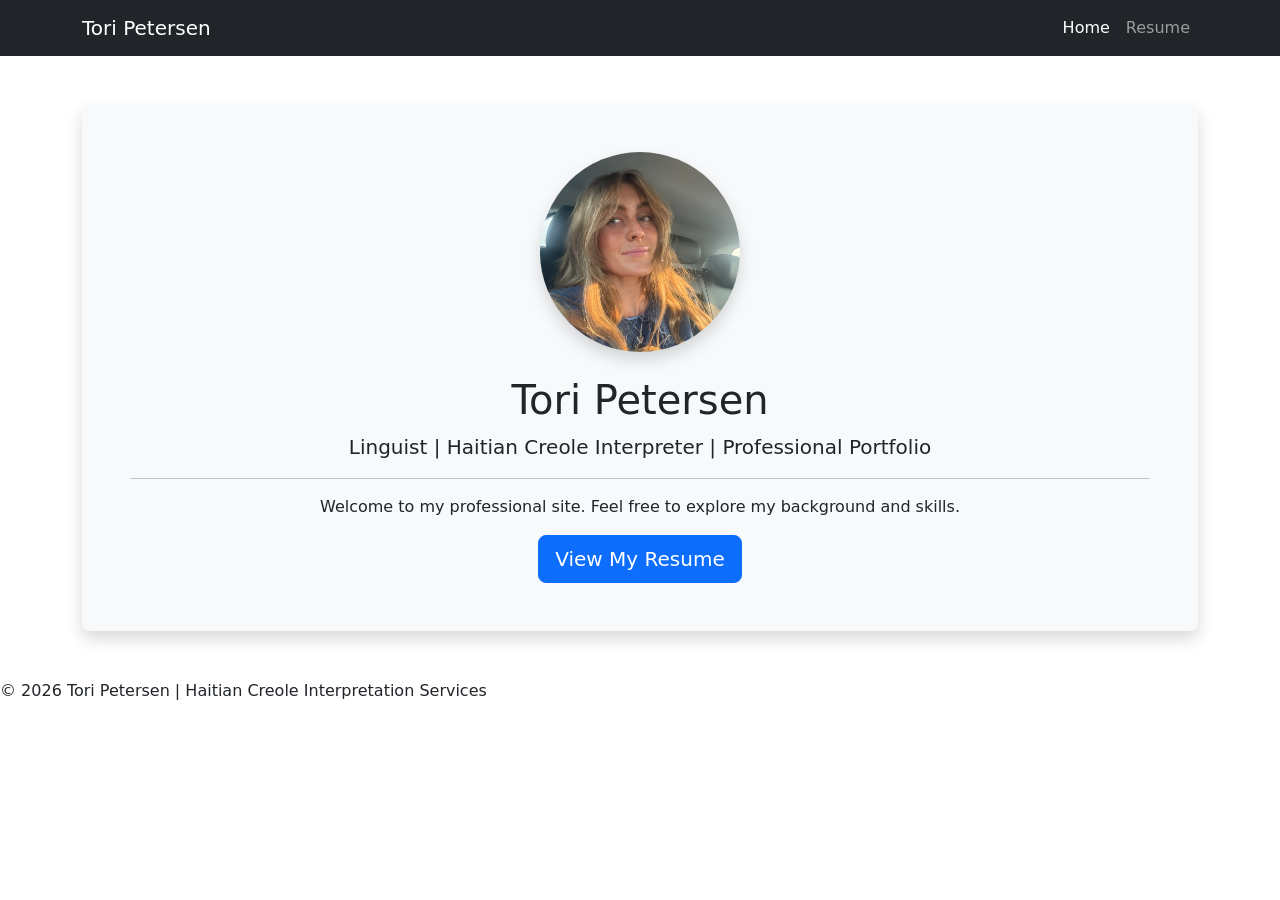
==== index.html @ 100e3f03 "Add files via upload" ====
<!DOCTYPE html>
<html lang="en">
<head>
    <meta charset="UTF-8">
    <meta name="viewport" content="width=device-width, initial-scale=1.0">
    <title>Tori Petersen | Home</title>
    
    <link href="https://cdn.jsdelivr.net/npm/bootstrap@5.3.0/dist/css/bootstrap.min.css" rel="stylesheet">
    <link rel="stylesheet" href="styles/styles.css">
</head>

<body class="home-bg">

    <nav class="navbar navbar-expand-lg navbar-dark bg-dark">
        <div class="container">
            <a class="navbar-brand" href="#">Tori Petersen</a>
            <div class="navbar-nav">
                <a class="nav-link active" href="index.html">Home</a>
                <a class="nav-link" href="html/resume.html">Resume</a>
            </div>
        </div>
    </nav>

    <div class="container text-center mt-5">
        <div class="bg-light p-5 rounded-3 shadow">
            
            <img src="photo.jpeg" alt="Tori Petersen" class="rounded-circle shadow mb-4" style="width: 200px; height: 200px; object-fit: cover;">
            
            <h1>Tori Petersen</h1>
            <p class="lead">Linguist | Haitian Creole Interpreter | Professional Portfolio</p>
            <hr>
            <p>Welcome to my professional site. Feel free to explore my background and skills.</p>
            
            <a href="html/resume.html" class="btn btn-primary btn-lg">View My Resume</a>
        </div>
    </div>

    <footer class="footer-style mt-5">
        <p>&copy; 2026 Tori Petersen | Haitian Creole Interpretation Services</p>
    </footer>

    <script src="https://cdn.jsdelivr.net/npm/bootstrap@5.3.0/dist/js/bootstrap.bundle.min.js"></script>
</body>
</html>
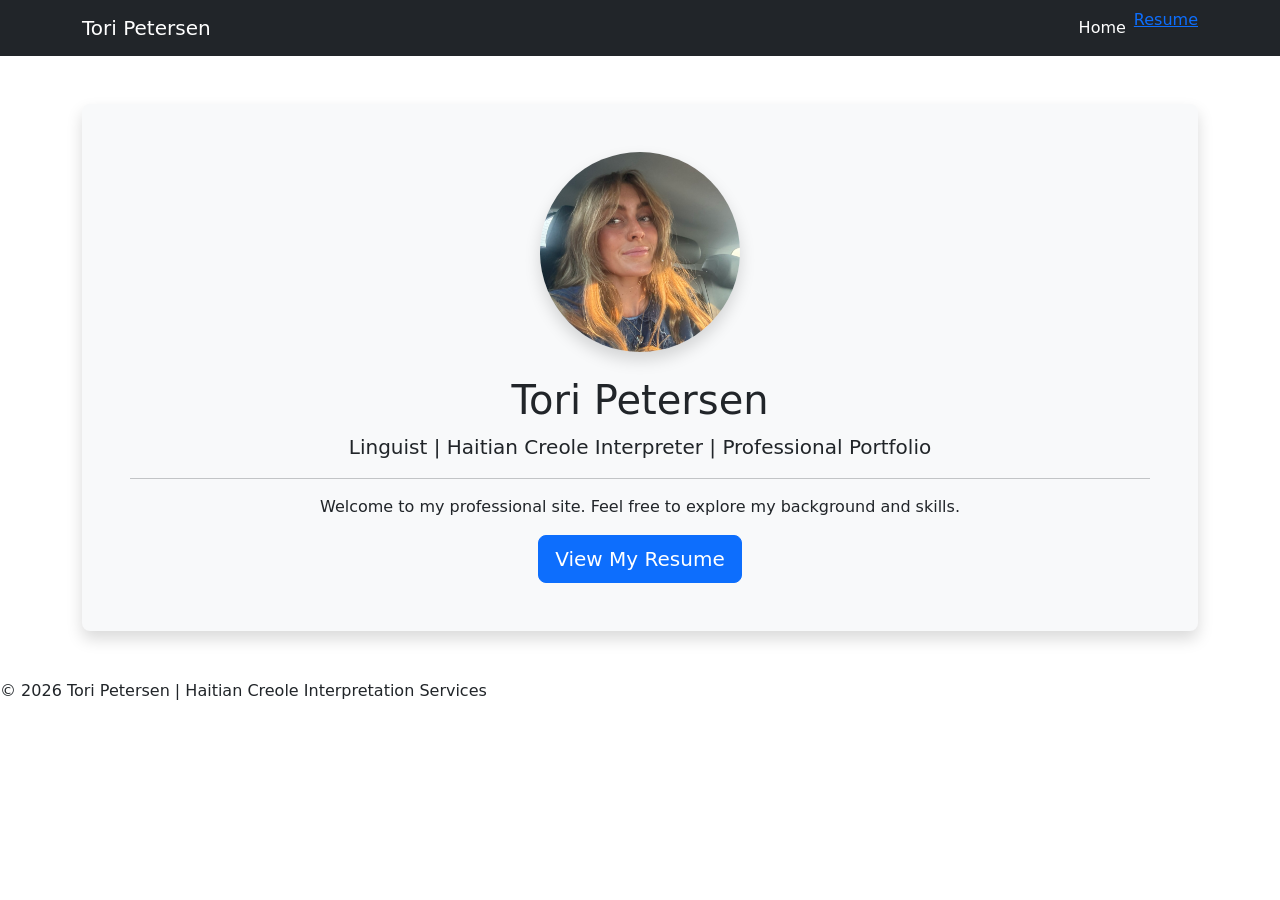
==== commit 4ed61a01: "Update index.html" ====
--- a/index.html
+++ b/index.html
@@ -16,7 +16,7 @@
             <a class="navbar-brand" href="#">Tori Petersen</a>
             <div class="navbar-nav">
                 <a class="nav-link active" href="index.html">Home</a>
-                <a class="nav-link" href="html/resume.html">Resume</a>
+                <a href="html/resume.html">Resume</a>
             </div>
         </div>
     </nav>
@@ -41,4 +41,4 @@
 
     <script src="https://cdn.jsdelivr.net/npm/bootstrap@5.3.0/dist/js/bootstrap.bundle.min.js"></script>
 </body>
-</html>+</html>
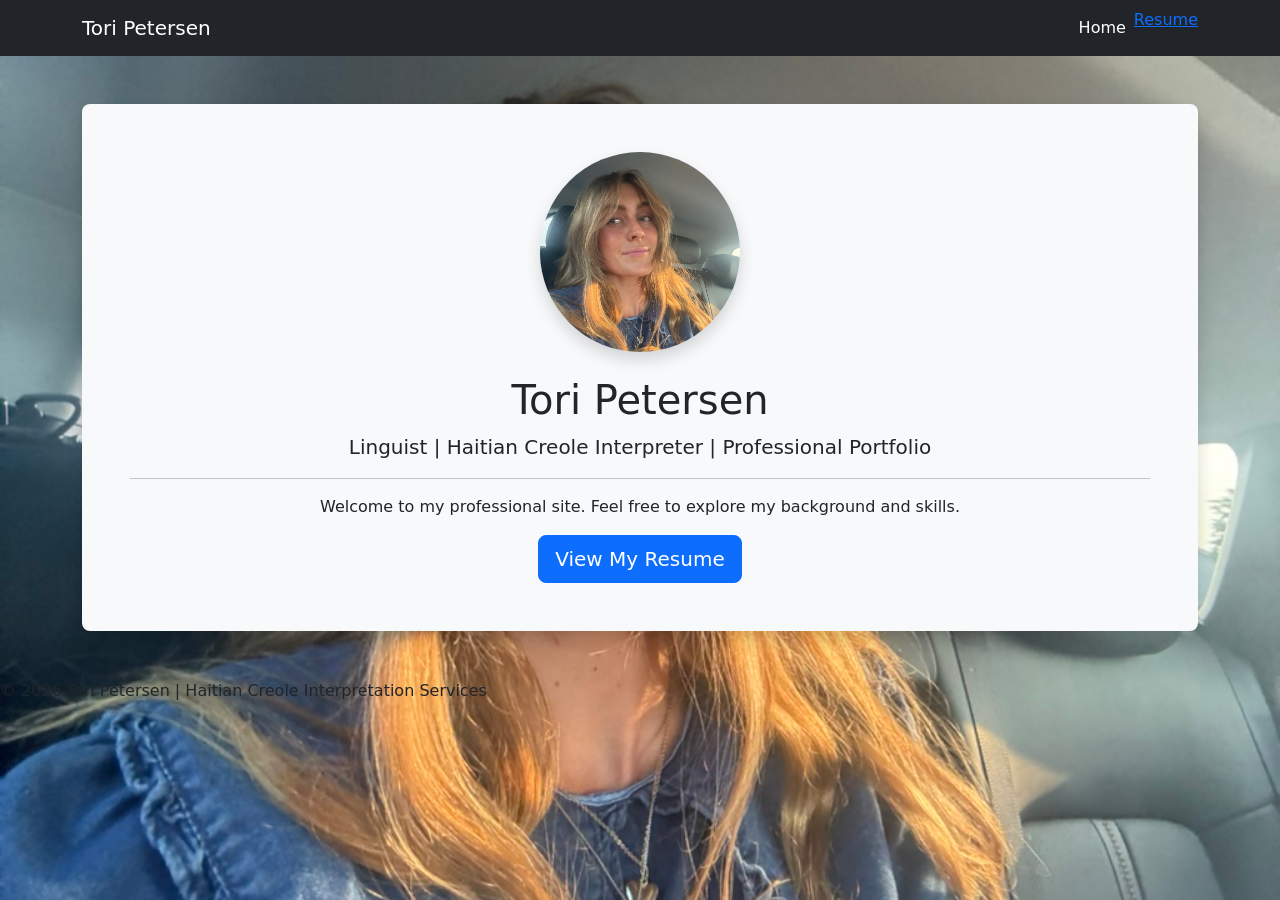
==== commit 9ce8642a: "Update index.html" ====
--- a/index.html
+++ b/index.html
@@ -6,7 +6,7 @@
     <title>Tori Petersen | Home</title>
     
     <link href="https://cdn.jsdelivr.net/npm/bootstrap@5.3.0/dist/css/bootstrap.min.css" rel="stylesheet">
-    <link rel="stylesheet" href="styles/styles.css">
+    <link rel="stylesheet" href="styles.css">
 </head>
 
 <body class="home-bg">
@@ -16,7 +16,7 @@
             <a class="navbar-brand" href="#">Tori Petersen</a>
             <div class="navbar-nav">
                 <a class="nav-link active" href="index.html">Home</a>
-                <a href="html/resume.html">Resume</a>
+                <a href="resume.html">Resume</a>
             </div>
         </div>
     </nav>
@@ -31,7 +31,7 @@
             <hr>
             <p>Welcome to my professional site. Feel free to explore my background and skills.</p>
             
-            <a href="html/resume.html" class="btn btn-primary btn-lg">View My Resume</a>
+            <a href="resume.html" class="btn btn-primary btn-lg">View My Resume</a>
         </div>
     </div>
 
--- a/styles.css
+++ b/styles.css
@@ -0,0 +1,12 @@
+/* Update this in styles.css */
+.home-bg {
+    background-image: url('photo.jpeg'); /* Removed the ../ */
+    background-size: cover;
+    background-attachment: fixed;
+}
+
+.footer-style {
+    position: relative;
+    bottom: 0;
+    width: 100%;
+}
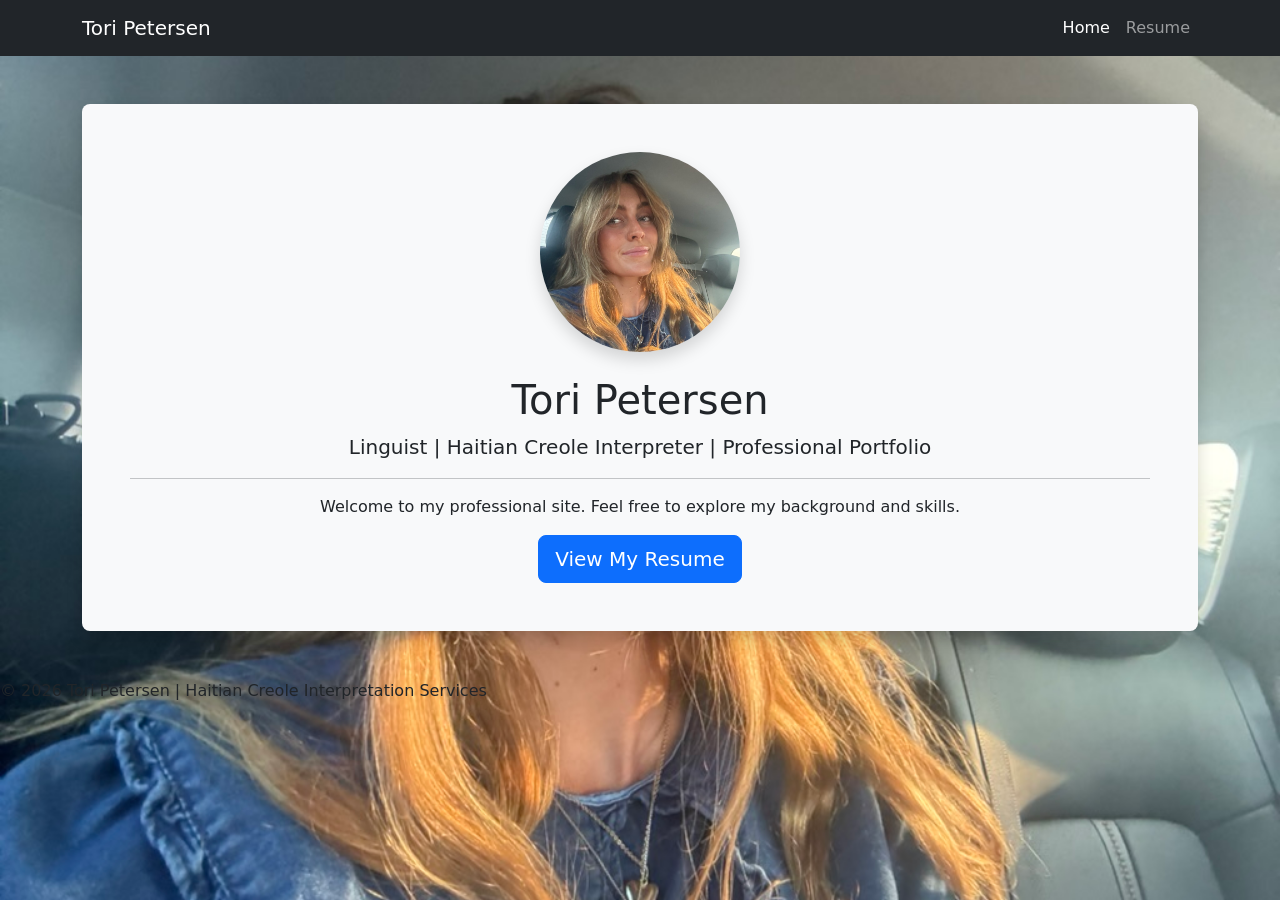
==== commit 82a7b27e: "Update index.html" ====
--- a/index.html
+++ b/index.html
@@ -16,7 +16,7 @@
             <a class="navbar-brand" href="#">Tori Petersen</a>
             <div class="navbar-nav">
                 <a class="nav-link active" href="index.html">Home</a>
-                <a href="resume.html">Resume</a>
+                <a class="nav-link" href="resume.html">Resume</a>
             </div>
         </div>
     </nav>
